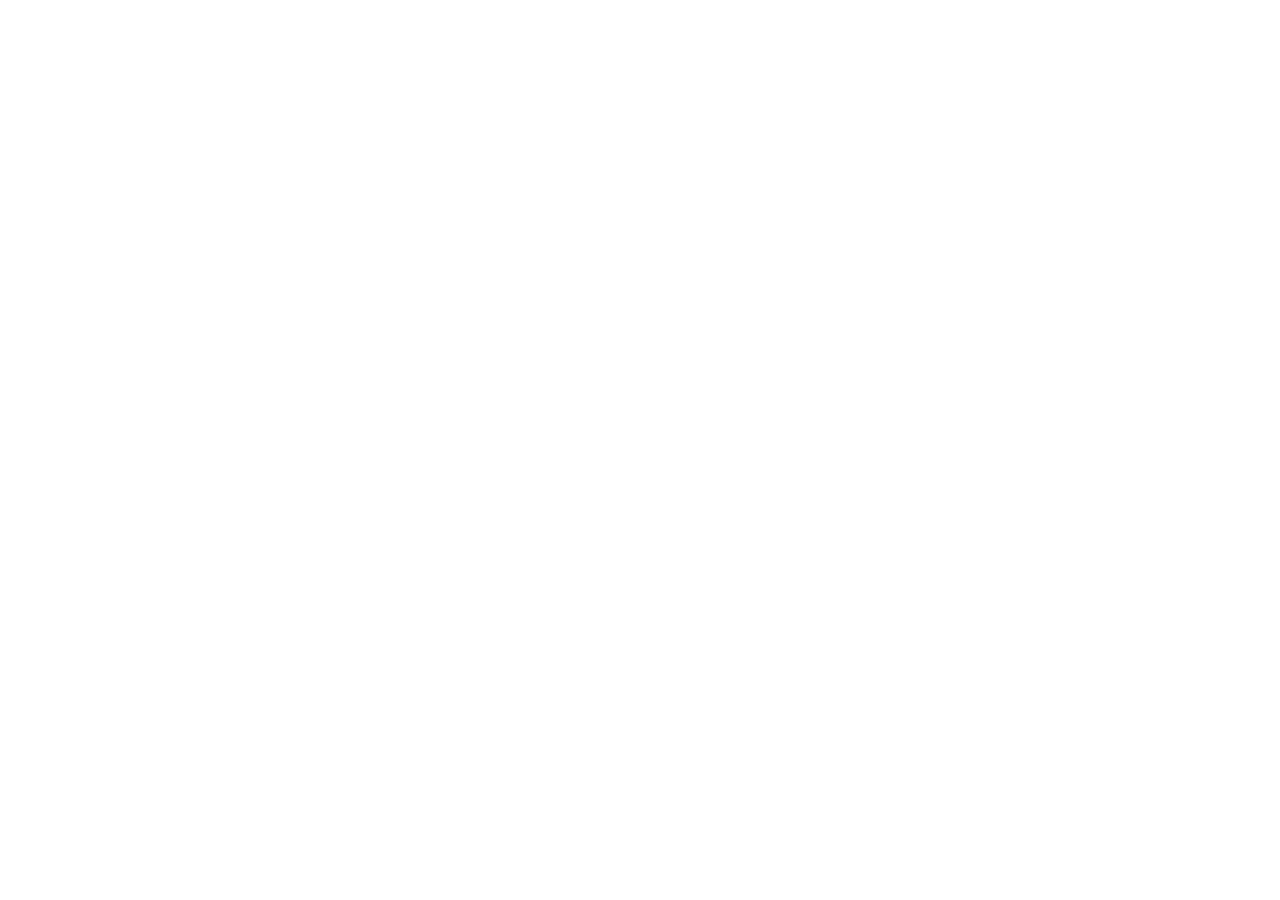
==== HM1/index.html @ 99145280 "homework 1" ====
<!DOCTYPE html>
<html lang="en">
<head>
    <meta charset="UTF-8">
    <meta http-equiv="X-UA-Compatible" content="IE=edge">
    <meta name="viewport" content="width=device-width, initial-scale=1.0">
    <title>Git and Github</title>
</head>
<body>
    
</body>
</html>
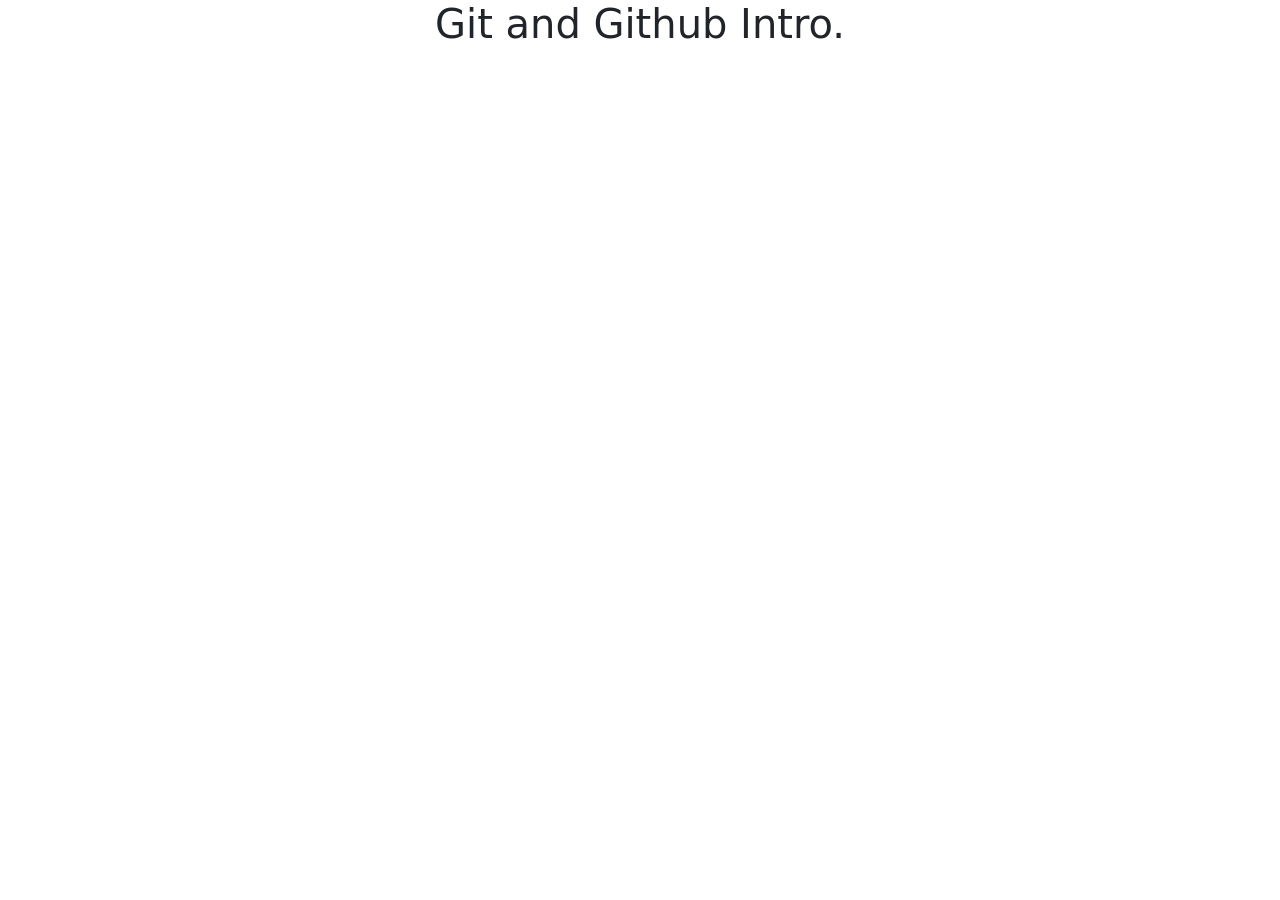
==== commit b86213b0: "homework 1 again commited" ====
--- a/HM1/index.html
+++ b/HM1/index.html
@@ -4,9 +4,14 @@
     <meta charset="UTF-8">
     <meta http-equiv="X-UA-Compatible" content="IE=edge">
     <meta name="viewport" content="width=device-width, initial-scale=1.0">
+
     <title>Git and Github</title>
+    <link rel="stylesheet" href="bootstrap/css/bootstrap.min.css">
 </head>
 <body>
+    <h1 class="text-center">Git and Github Intro.</h1>
     
+
+    <script src="bootstrap/js/bootstrap.min.js"></script>
 </body>
 </html>
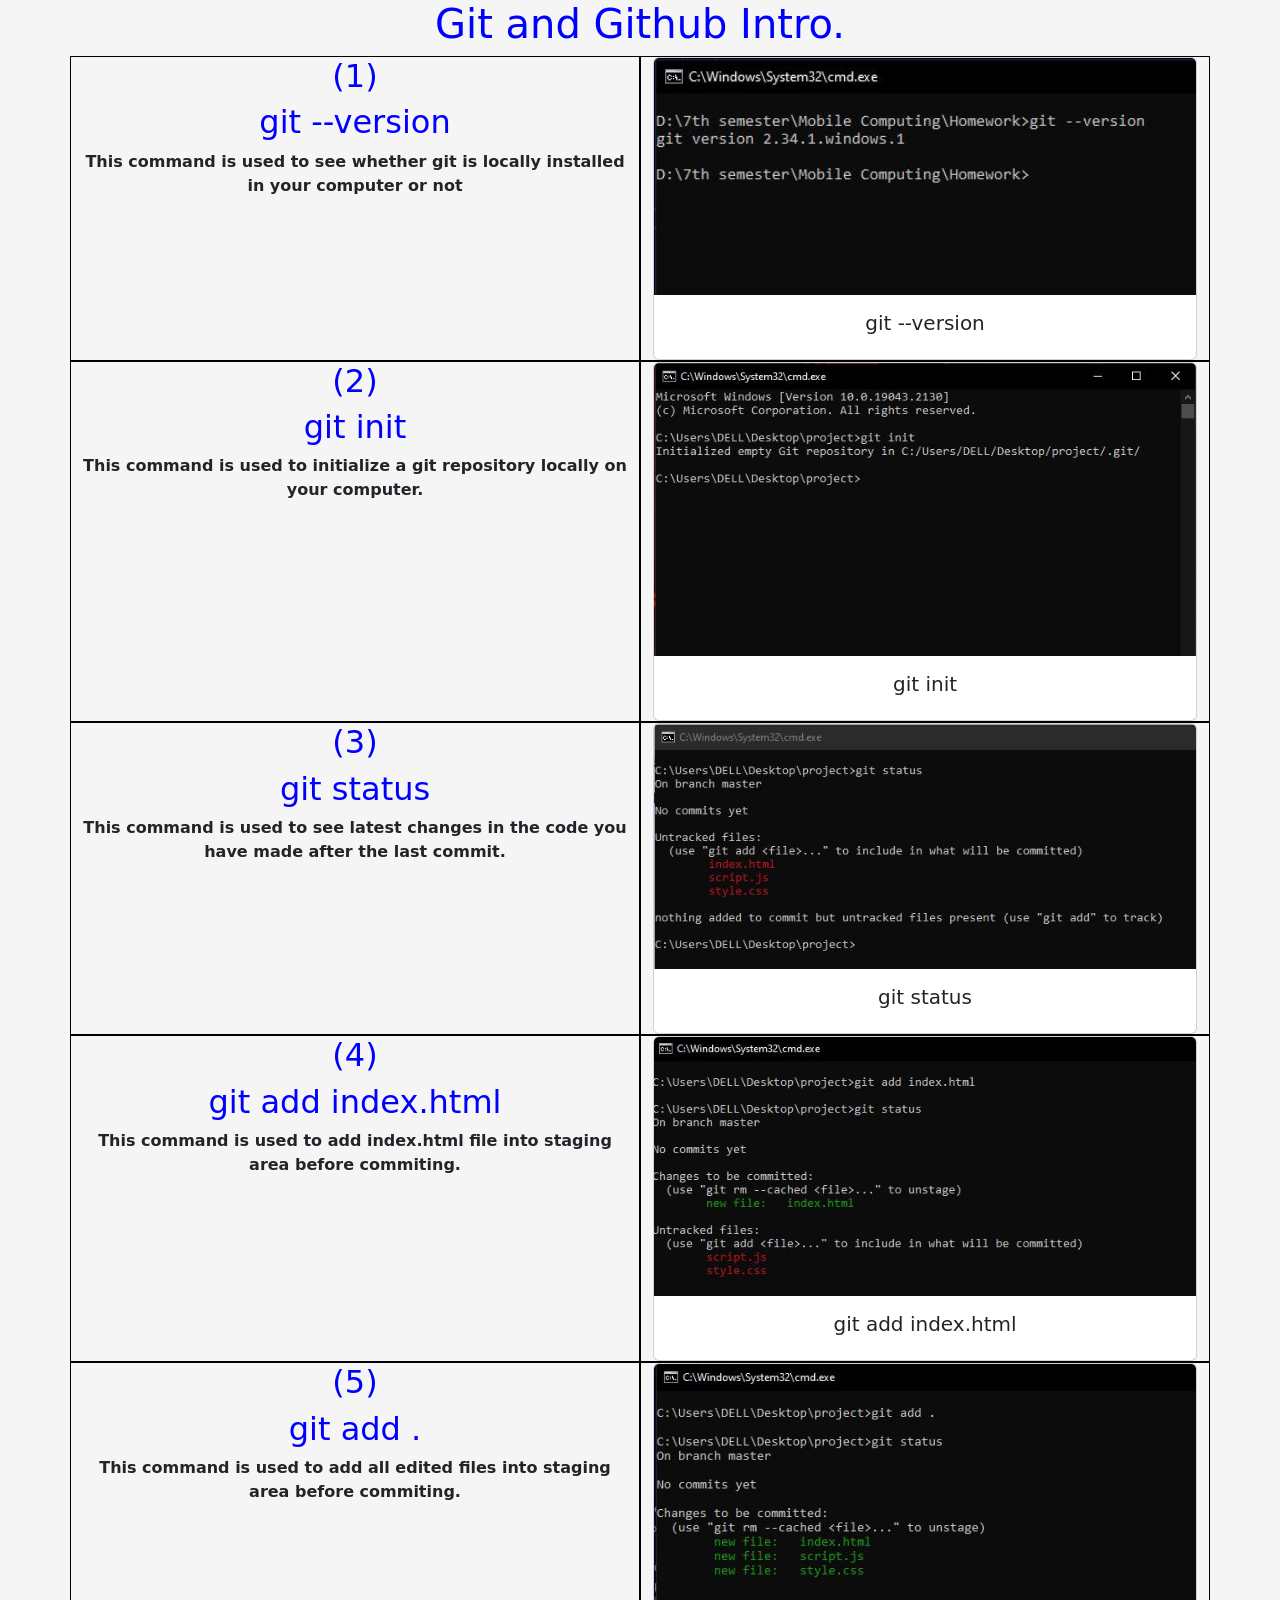
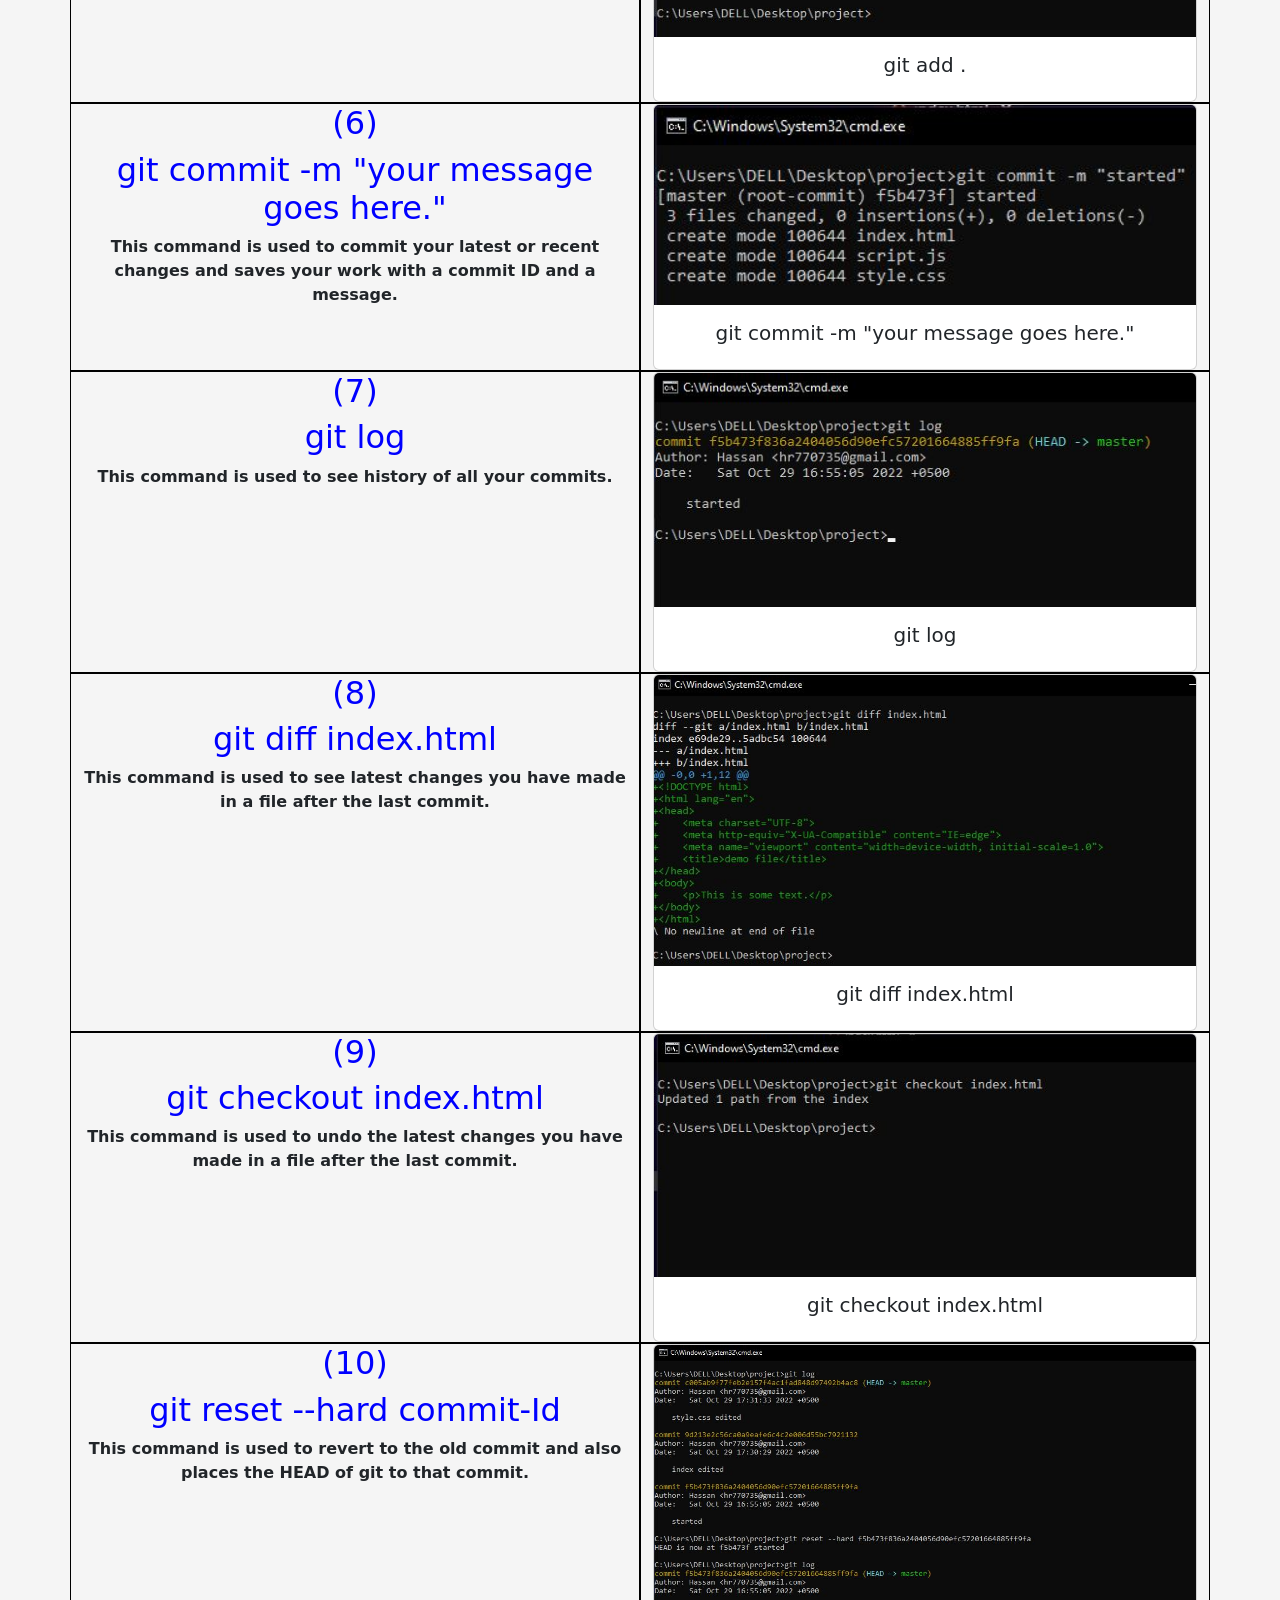
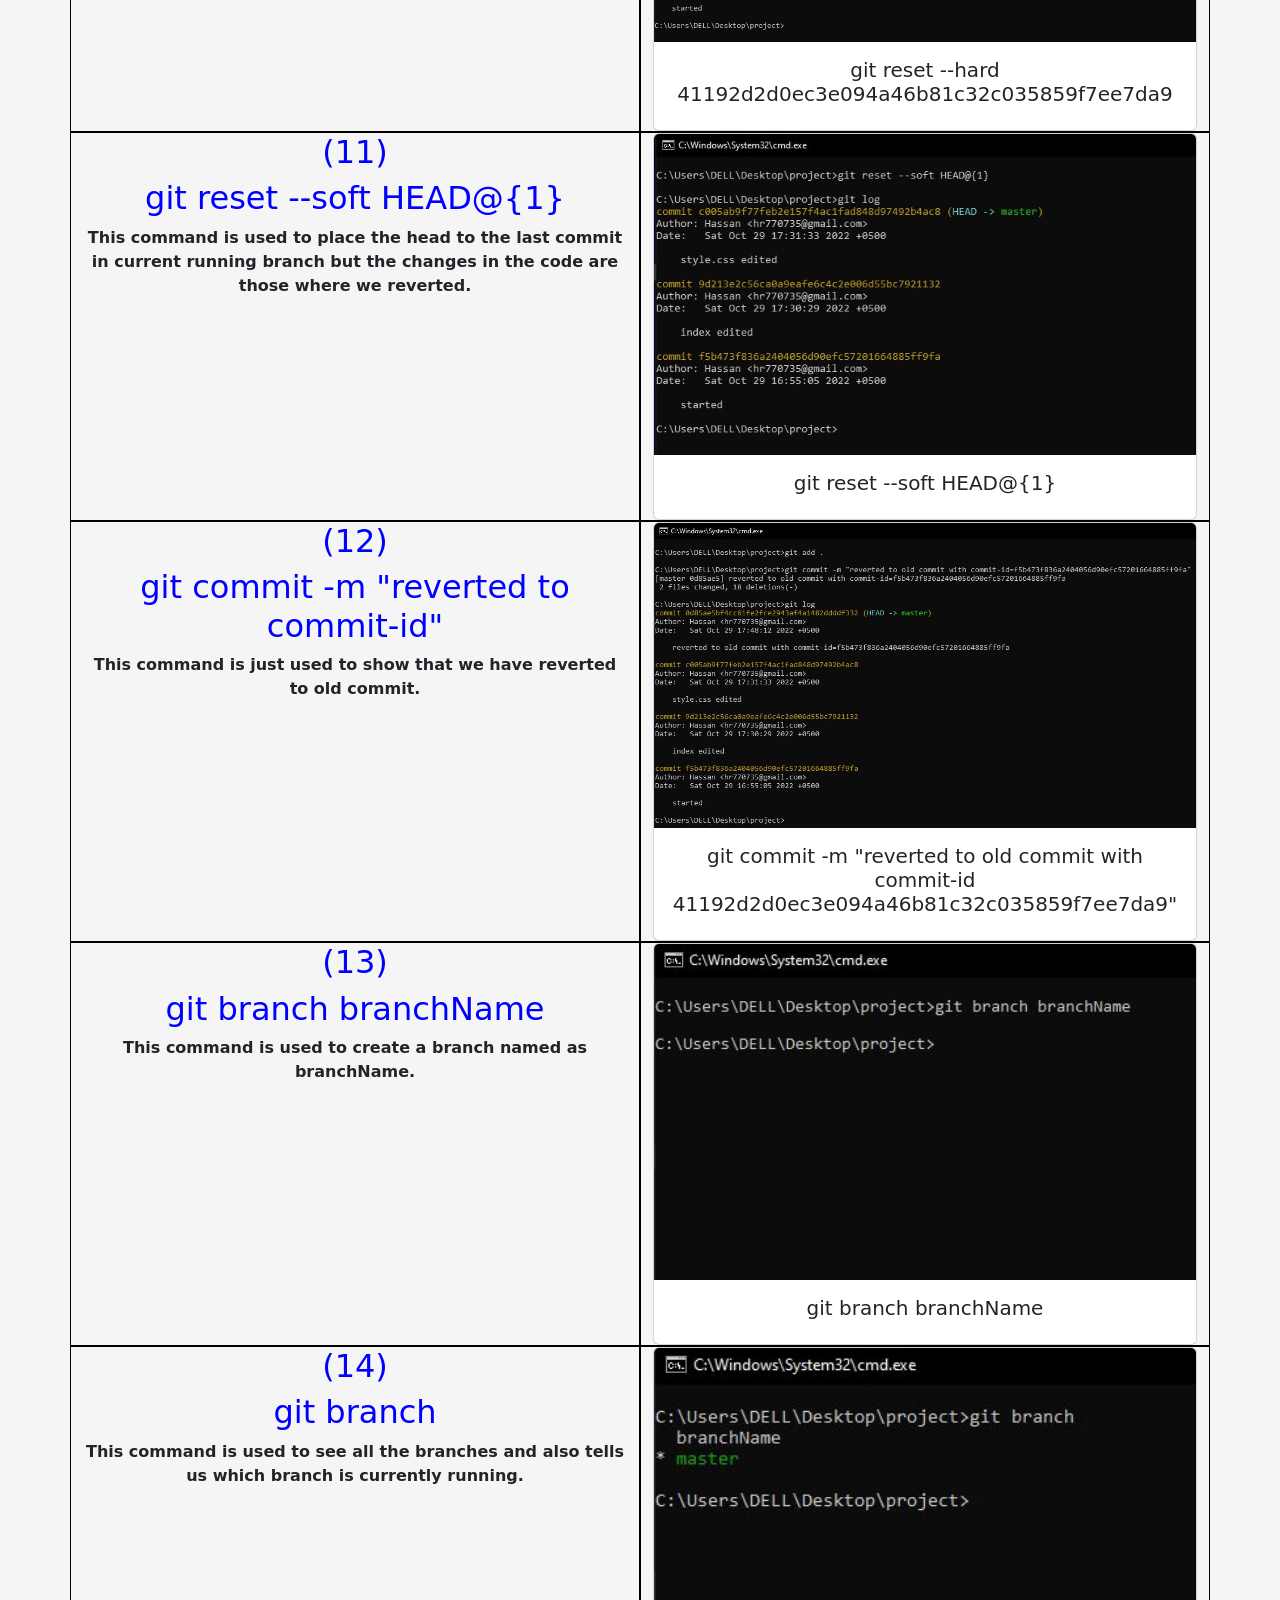
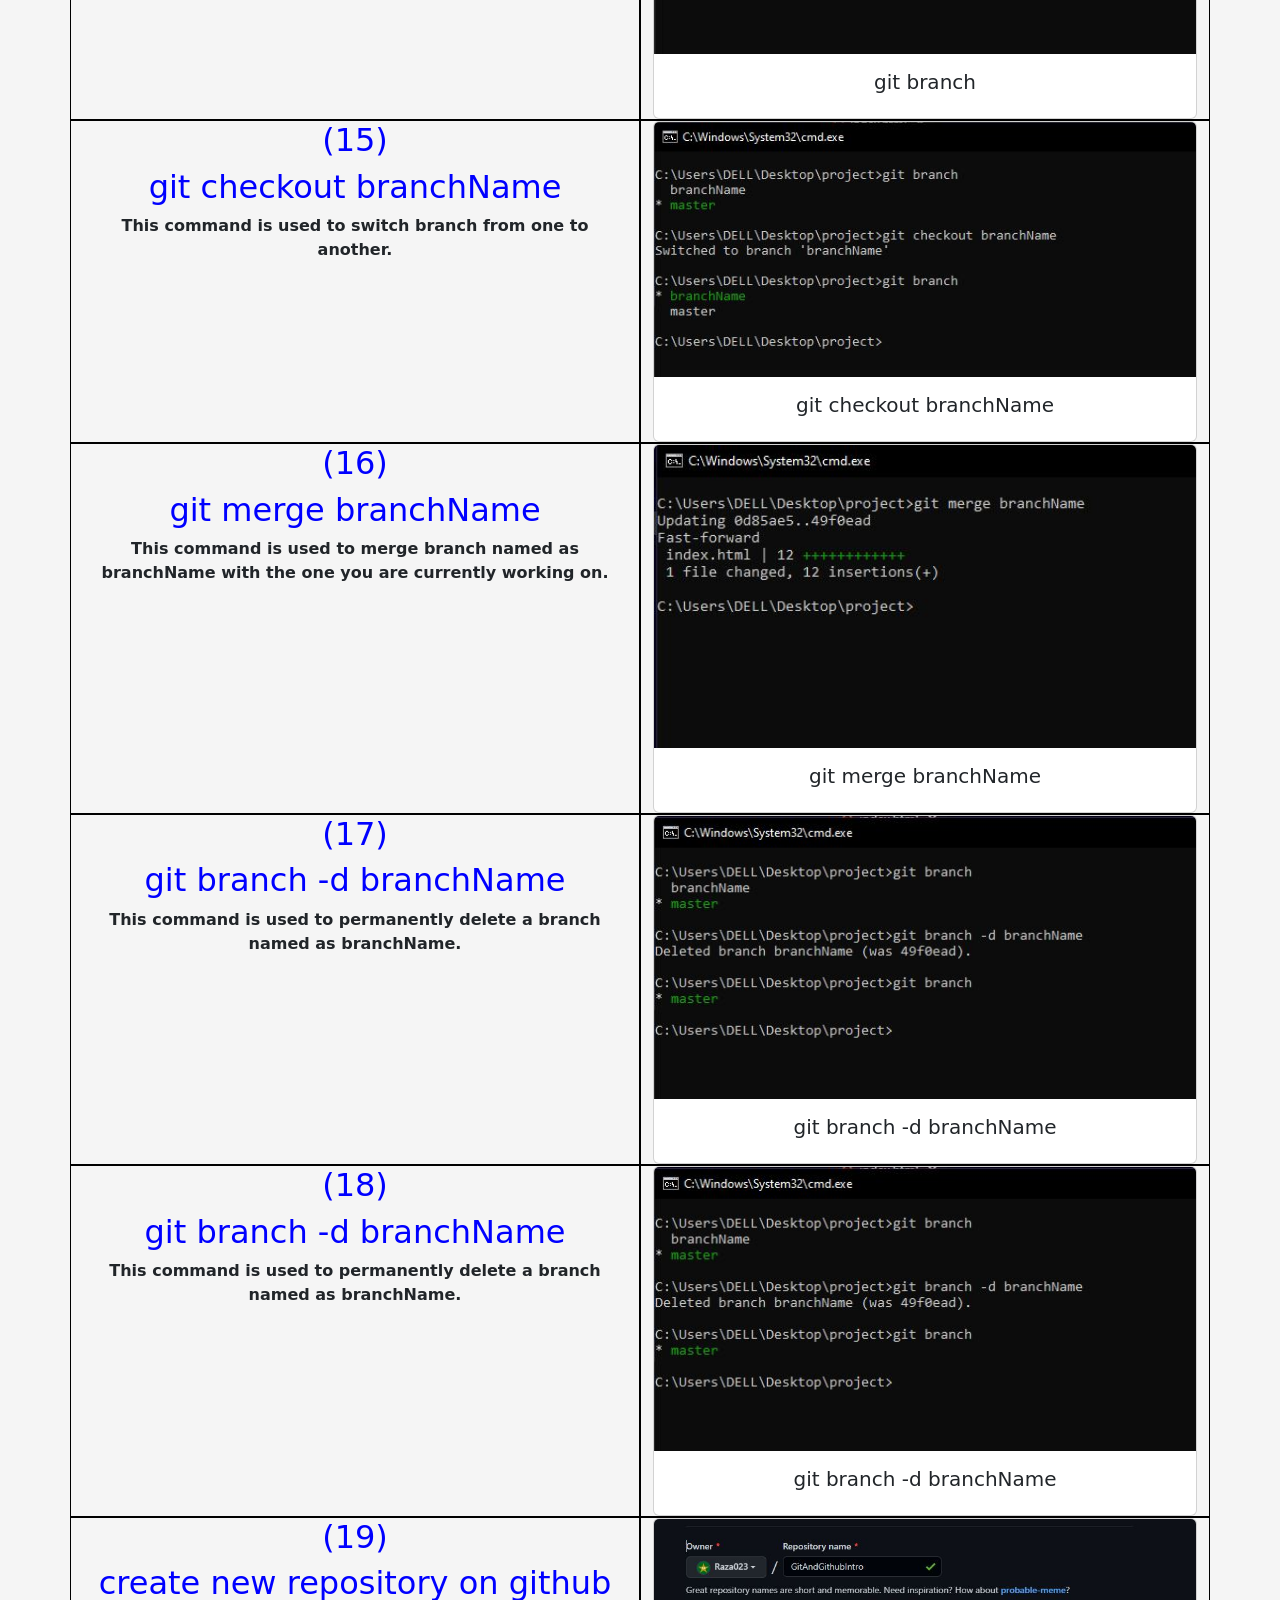
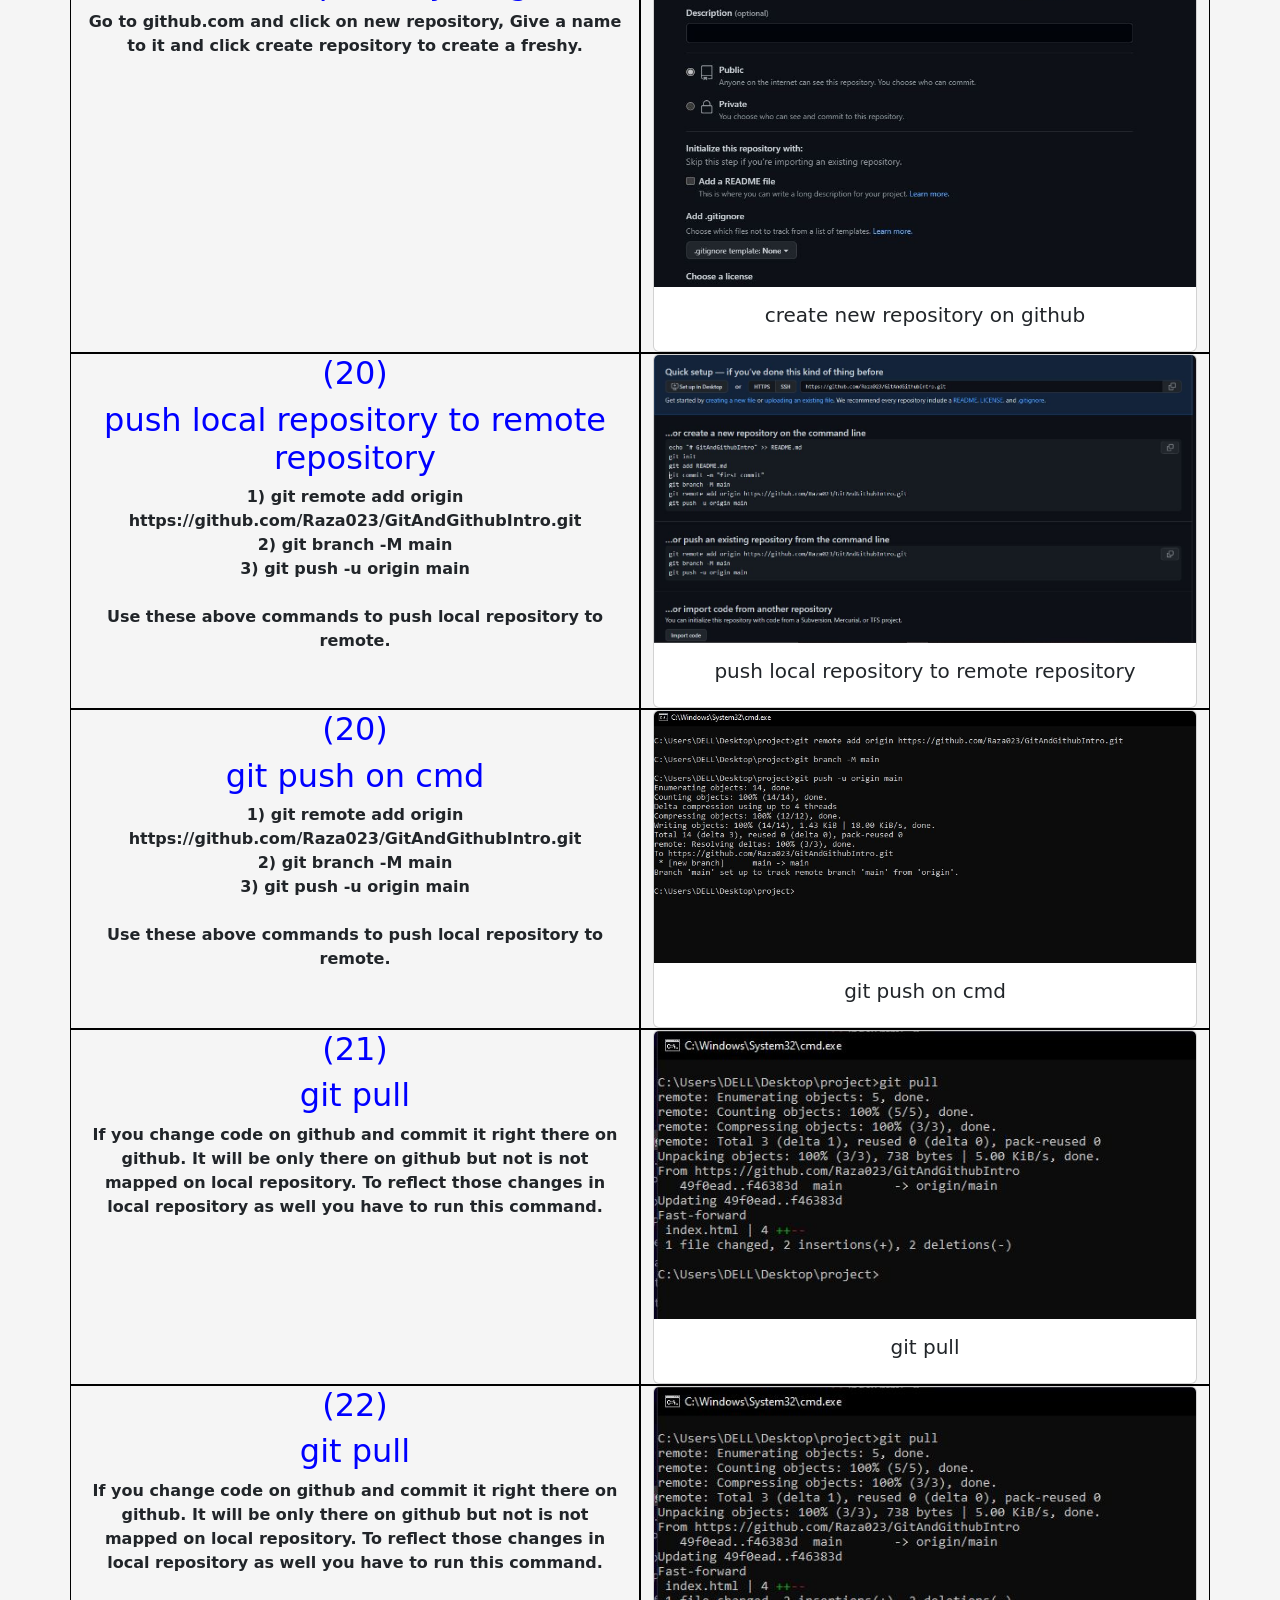
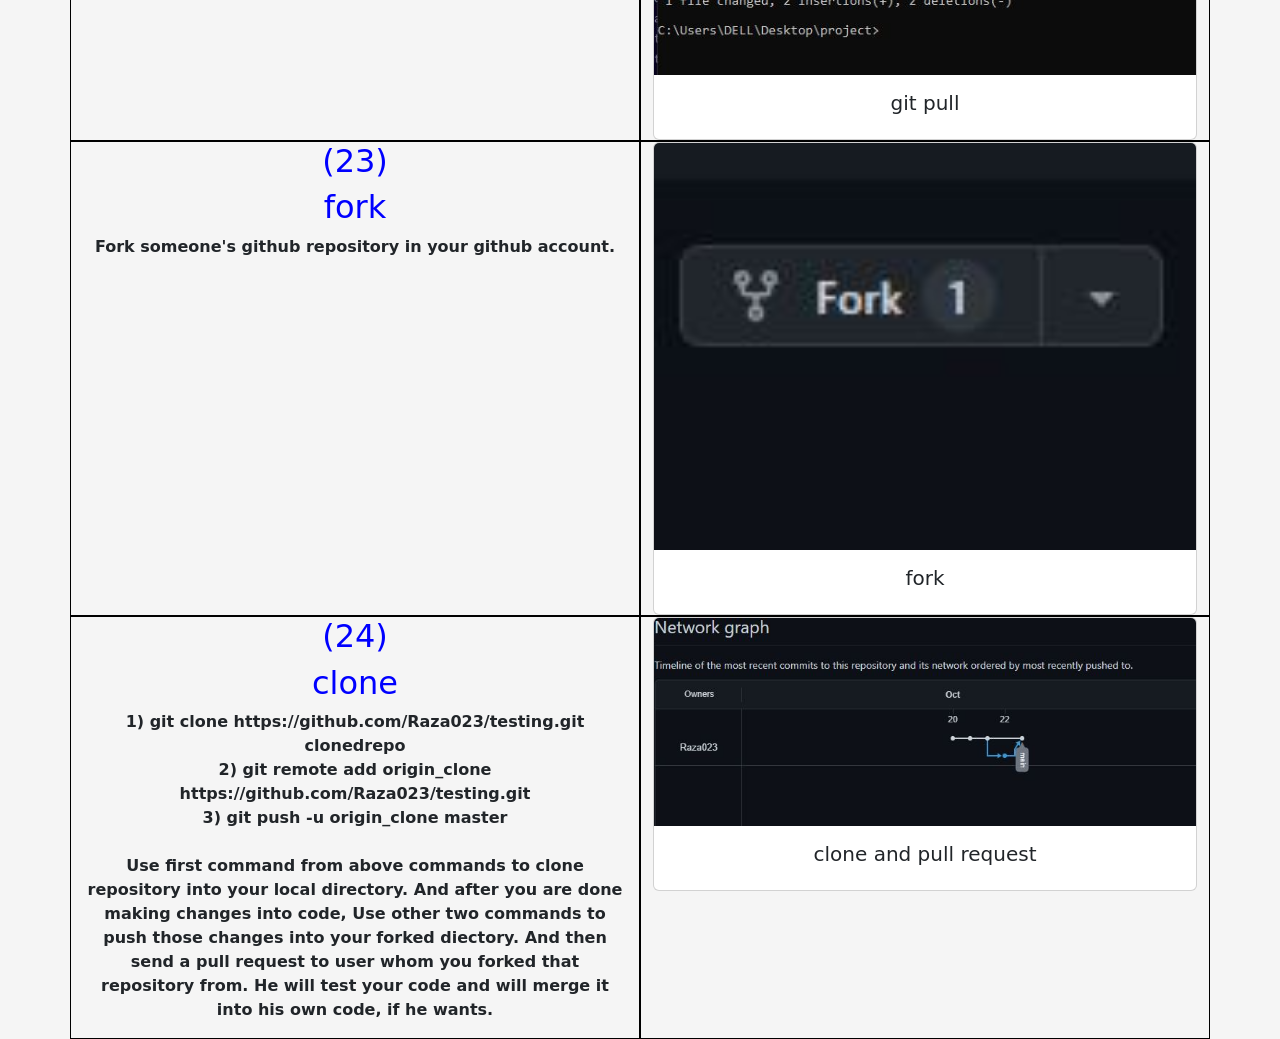
==== commit 99fe57ff: "first app" ====
--- a/HM1/index.html
+++ b/HM1/index.html
@@ -1,17 +1,481 @@
 <!DOCTYPE html>
 <html lang="en">
+
 <head>
-    <meta charset="UTF-8">
-    <meta http-equiv="X-UA-Compatible" content="IE=edge">
-    <meta name="viewport" content="width=device-width, initial-scale=1.0">
-
-    <title>Git and Github</title>
-    <link rel="stylesheet" href="bootstrap/css/bootstrap.min.css">
+	<meta charset="UTF-8" />
+	<meta http-equiv="X-UA-Compatible" content="IE=edge" />
+	<meta name="viewport" content="width=device-width, initial-scale=1.0" />
+
+	<title>Git and Github</title>
+	<link rel="stylesheet" href="bootstrap/css/bootstrap.min.css" />
+	<link rel="stylesheet" href="style.css" />
 </head>
+
 <body>
-    <h1 class="text-center">Git and Github Intro.</h1>
-    
-
-    <script src="bootstrap/js/bootstrap.min.js"></script>
+	<div class="container text-center">
+		<h1 class="text-center">Git and Github Intro.</h1>
+		<div class="row">
+			<div class="col-lg-6 borderlgao">
+				<h2>(1)</h2>
+				<h2>git --version</h2>
+				<p>
+					This command is used to see whether git is locally installed in your
+					computer or not
+				</p>
+			</div>
+			<div class="col-lg-6 borderlgao">
+				<div class="card">
+					<img src="./media/images/gitVersion.JPG" class="card-img-top" alt="..." />
+					<div class="card-body">
+						<h5 class="card-title">git --version</h5>
+					</div>
+				</div>
+			</div>
+		</div>
+		<div class="row">
+			<div class="col-lg-6 borderlgao">
+				<h2>(2)</h2>
+				<h2>git init</h2>
+				<p>
+					This command is used to initialize a git repository locally on your computer.
+				</p>
+			</div>
+			<div class="col-lg-6 borderlgao">
+				<div class="card">
+					<img src="./media/images/gitInit.JPG" class="card-img-top" alt="..." />
+					<div class="card-body">
+						<h5 class="card-title">git init</h5>
+					</div>
+				</div>
+			</div>
+		</div>
+		<div class="row">
+			<div class="col-lg-6 borderlgao">
+				<h2>(3)</h2>
+				<h2>git status</h2>
+				<p>
+					This command is used to see latest changes in the code you have made after the last commit. 
+				</p>
+			</div>
+			<div class="col-lg-6 borderlgao">
+				<div class="card">
+					<img src="./media/images/gitStatus.JPG" class="card-img-top" alt="..." />
+					<div class="card-body">
+						<h5 class="card-title">git status</h5>
+					</div>
+				</div>
+			</div>
+		</div>
+
+		<div class="row">
+			<div class="col-lg-6 borderlgao">
+				<h2>(4)</h2>
+				<h2>git add index.html</h2>
+				<p>
+					This command is used to add index.html file into staging area before commiting.
+				</p>
+			</div>
+			<div class="col-lg-6 borderlgao">
+				<div class="card">
+					<img src="./media/images/gitAddIndex.JPG" class="card-img-top" alt="..." />
+					<div class="card-body">
+						<h5 class="card-title">git add index.html</h5>
+					</div>
+				</div>
+			</div>
+		</div>
+
+		<div class="row">
+			<div class="col-lg-6 borderlgao">
+				<h2>(5)</h2>
+				<h2>git add .</h2>
+				<p>
+					This command is used to add all edited files into staging area before commiting.
+				</p>
+			</div>
+			<div class="col-lg-6 borderlgao">
+				<div class="card">
+					<img src="./media/images/gitAddAll.JPG" class="card-img-top" alt="..." />
+					<div class="card-body">
+						<h5 class="card-title">git add .</h5>
+					</div>
+				</div>
+			</div>
+		</div> 
+
+		<div class="row">
+			<div class="col-lg-6 borderlgao">
+				<h2>(6)</h2>
+				<h2>git commit -m "your message goes here."</h2>
+				<p>
+					This command is used to commit your latest or recent changes and saves your work with a commit ID and a message.
+				</p>
+			</div>
+			<div class="col-lg-6 borderlgao">
+				<div class="card">
+					<img src="./media/images/gitCommit.JPG" class="card-img-top" alt="..." />
+					<div class="card-body">
+						<h5 class="card-title">git commit -m "your message goes here."</h5>
+					</div>
+				</div>
+			</div>
+		</div>
+
+		<div class="row">
+			<div class="col-lg-6 borderlgao">
+				<h2>(7)</h2>
+				<h2>git log</h2>
+				<p>
+					This command is used to see history of all your commits.
+				</p>
+			</div>
+			<div class="col-lg-6 borderlgao">
+				<div class="card">
+					<img src="./media/images/gitLog.JPG" class="card-img-top" alt="..." />
+					<div class="card-body">
+						<h5 class="card-title">git log</h5>
+					</div>
+				</div>
+			</div>
+		</div>
+
+		<div class="row">
+			<div class="col-lg-6 borderlgao">
+				<h2>(8)</h2>
+				<h2>git diff index.html</h2>
+				<p>
+					This command is used to see latest changes you have made in a file after the last commit.
+				</p>
+			</div>
+			<div class="col-lg-6 borderlgao">
+				<div class="card">
+					<img src="./media/images/gitDiff.JPG" class="card-img-top" alt="..." />
+					<div class="card-body">
+						<h5 class="card-title">git diff index.html</h5>
+					</div>
+				</div>
+			</div>
+		</div>
+
+		<div class="row">
+			<div class="col-lg-6 borderlgao">
+				<h2>(9)</h2>
+				<h2>git checkout index.html</h2>
+				<p>
+					This command is used to undo the latest changes you have made in a file after the last commit.
+				</p>
+			</div>
+			<div class="col-lg-6 borderlgao">
+				<div class="card">
+					<img src="./media/images/gitCheckoutIndex.JPG" class="card-img-top" alt="..." />
+					<div class="card-body">
+						<h5 class="card-title">git checkout index.html</h5>
+					</div>
+				</div>
+			</div>
+		</div>
+
+		<div class="row">
+			<div class="col-lg-6 borderlgao">
+				<h2>(10)</h2>
+				<h2>git reset --hard commit-Id</h2>
+				<p>
+					This command is used to revert to the old commit and also places the HEAD of git to that commit.
+				</p>
+			</div>
+			<div class="col-lg-6 borderlgao">
+				<div class="card">
+					<img src="./media/images/gitResetHard.JPG" class="card-img-top" alt="..." />
+					<div class="card-body">
+						<h5 class="card-title">git reset --hard 41192d2d0ec3e094a46b81c32c035859f7ee7da9</h5>
+					</div>
+				</div>
+			</div>
+		</div>
+
+		<div class="row">
+			<div class="col-lg-6 borderlgao">
+				<h2>(11)</h2>
+				<h2>git reset --soft HEAD@{1}</h2>
+				<p>
+					This command is used to place the head to the last commit in current running branch but the changes in the code are those where we reverted.
+				</p>
+			</div>
+			<div class="col-lg-6 borderlgao">
+				<div class="card">
+					<img src="./media/images/gitResetSoft.JPG" class="card-img-top" alt="..." />
+					<div class="card-body">
+						<h5 class="card-title">git reset --soft HEAD@{1}</h5>
+					</div>
+				</div>
+			</div>
+		</div>
+
+		<div class="row">
+			<div class="col-lg-6 borderlgao">
+				<h2>(12)</h2>
+				<h2>git commit -m "reverted to commit-id"</h2>
+				<p>
+					This command is just used to show that we have reverted to old commit.
+				</p>
+			</div>
+			<div class="col-lg-6 borderlgao">
+				<div class="card">
+					<img src="./media/images/gitRevertCommit.JPG" class="card-img-top" alt="..." />
+					<div class="card-body">
+						<h5 class="card-title">git commit -m "reverted to old commit with commit-id 41192d2d0ec3e094a46b81c32c035859f7ee7da9"</h5>
+					</div>
+				</div>
+			</div>
+		</div>
+
+		<div class="row">
+			<div class="col-lg-6 borderlgao">
+				<h2>(13)</h2>
+				<h2>git branch branchName</h2>
+				<p>
+					This command is used to create a branch named as branchName.
+				</p>
+			</div>
+			<div class="col-lg-6 borderlgao">
+				<div class="card">
+					<img src="./media/images/gitBranchName.JPG" class="card-img-top" alt="..." />
+					<div class="card-body">
+						<h5 class="card-title">git branch branchName</h5>
+					</div>
+				</div>
+			</div>
+		</div>
+
+		<div class="row">
+			<div class="col-lg-6 borderlgao">
+				<h2>(14)</h2>
+				<h2>git branch</h2>
+				<p>
+					This command is used to see all the branches and also tells us which branch is currently running.
+				</p>
+			</div>
+			<div class="col-lg-6 borderlgao">
+				<div class="card">
+					<img src="./media/images/gitBranch.JPG" class="card-img-top" alt="..." />
+					<div class="card-body">
+						<h5 class="card-title">git branch</h5>
+					</div>
+				</div>
+			</div>
+		</div>
+
+		<div class="row">
+			<div class="col-lg-6 borderlgao">
+				<h2>(15)</h2>
+				<h2>git checkout branchName</h2>
+				<p>
+					This command is used to switch branch from one to another.
+				</p>
+			</div>
+			<div class="col-lg-6 borderlgao">
+				<div class="card">
+					<img src="./media/images/gitCheckoutBranch.JPG" class="card-img-top" alt="..." />
+					<div class="card-body">
+						<h5 class="card-title">git checkout branchName</h5>
+					</div>
+				</div>
+			</div>
+		</div>
+
+		<div class="row">
+			<div class="col-lg-6 borderlgao">
+				<h2>(16)</h2>
+				<h2>git merge branchName</h2>
+				<p>
+					This command is used to merge branch named as branchName with the one you are currently working on.
+				</p>
+			</div>
+			<div class="col-lg-6 borderlgao">
+				<div class="card">
+					<img src="./media/images/gitMregeBranch.JPG" class="card-img-top" alt="..." />
+					<div class="card-body">
+						<h5 class="card-title">git merge branchName</h5>
+					</div>
+				</div>
+			</div>
+		</div>
+
+		<div class="row">
+			<div class="col-lg-6 borderlgao">
+				<h2>(17)</h2>
+				<h2>git branch -d branchName</h2>
+				<p>
+					This command is used to permanently delete a branch named as branchName.
+				</p>
+			</div>
+			<div class="col-lg-6 borderlgao">
+				<div class="card">
+					<img src="./media/images/gitBranchDelete.JPG" class="card-img-top" alt="..." />
+					<div class="card-body">
+						<h5 class="card-title">git branch -d branchName</h5>
+					</div>
+				</div>
+			</div>
+		</div>
+
+		<div class="row">
+			<div class="col-lg-6 borderlgao">
+				<h2>(18)</h2>
+				<h2>git branch -d branchName</h2>
+				<p>
+					This command is used to permanently delete a branch named as branchName.
+				</p>
+			</div>
+			<div class="col-lg-6 borderlgao">
+				<div class="card">
+					<img src="./media/images/gitBranchDelete.JPG" class="card-img-top" alt="..." />
+					<div class="card-body">
+						<h5 class="card-title">git branch -d branchName</h5>
+					</div>
+				</div>
+			</div>
+		</div>
+
+		<div class="row">
+			<div class="col-lg-6 borderlgao">
+				<h2>(19)</h2>
+				<h2>create new repository on github</h2>
+				<p>
+					Go to github.com and click on new repository, Give a name to it and click create repository to create a freshy.
+				</p>
+			</div>
+			<div class="col-lg-6 borderlgao">
+				<div class="card">
+					<img src="./media/images/createRepo.JPG" class="card-img-top" alt="..." />
+					<div class="card-body">
+						<h5 class="card-title">create new repository on github</h5>
+					</div>
+				</div>
+			</div>
+		</div>
+
+		<div class="row">
+			<div class="col-lg-6 borderlgao">
+				<h2>(20)</h2>
+				<h2>push local repository to remote repository</h2>
+				<p>
+					1) git remote add origin https://github.com/Raza023/GitAndGithubIntro.git<br/>
+					2) git branch -M main<br/>
+					3) git push -u origin main<br/><br/>
+					Use these above commands to push local repository to remote.
+				</p>
+			</div>
+			<div class="col-lg-6 borderlgao">
+				<div class="card">
+					<img src="./media/images/gitPushCommands.JPG" class="card-img-top" alt="..." />
+					<div class="card-body">
+						<h5 class="card-title">push local repository to remote repository</h5>
+					</div>
+				</div>
+			</div>
+		</div>
+
+		<div class="row">
+			<div class="col-lg-6 borderlgao">
+				<h2>(20)</h2>
+				<h2>git push on cmd</h2>
+				<p>
+					1) git remote add origin https://github.com/Raza023/GitAndGithubIntro.git<br/>
+					2) git branch -M main<br/>
+					3) git push -u origin main<br/><br/>
+					Use these above commands to push local repository to remote.
+				</p>
+			</div>
+			<div class="col-lg-6 borderlgao">
+				<div class="card">
+					<img src="./media/images/gitPush.JPG" class="card-img-top" alt="..." />
+					<div class="card-body">
+						<h5 class="card-title">git push on cmd</h5>
+					</div>
+				</div>
+			</div>
+		</div>
+
+		<div class="row">
+			<div class="col-lg-6 borderlgao">
+				<h2>(21)</h2>
+				<h2>git pull</h2>
+				<p>
+					If you change code on github and commit it right there on github. It will be only there on github but not is not mapped on local repository. To reflect those changes in local repository as well you have to run this command.
+				</p>
+			</div>
+			<div class="col-lg-6 borderlgao">
+				<div class="card">
+					<img src="./media/images/gitPull.JPG" class="card-img-top" alt="..." />
+					<div class="card-body">
+						<h5 class="card-title">git pull</h5>
+					</div>
+				</div>
+			</div>
+		</div>
+
+		<div class="row">
+			<div class="col-lg-6 borderlgao">
+				<h2>(22)</h2>
+				<h2>git pull</h2>
+				<p>
+					If you change code on github and commit it right there on github. It will be only there on github but not is not mapped on local repository. To reflect those changes in local repository as well you have to run this command.
+				</p>
+			</div>
+			<div class="col-lg-6 borderlgao">
+				<div class="card">
+					<img src="./media/images/gitPull.JPG" class="card-img-top" alt="..." />
+					<div class="card-body">
+						<h5 class="card-title">git pull</h5>
+					</div>
+				</div>
+			</div>
+		</div>
+
+		<div class="row">
+			<div class="col-lg-6 borderlgao">
+				<h2>(23)</h2>
+				<h2>fork</h2>
+				<p>
+					Fork someone's github repository in your github account.
+				</p>
+			</div>
+			<div class="col-lg-6 borderlgao">
+				<div class="card">
+					<img src="./media/images/fork.JPG" class="card-img-top" alt="..." />
+					<div class="card-body">
+						<h5 class="card-title">fork</h5>
+					</div>
+				</div>
+			</div>
+		</div>
+
+		<div class="row">
+			<div class="col-lg-6 borderlgao">
+				<h2>(24)</h2>
+				<h2>clone</h2>
+				<p>
+					1) git clone https://github.com/Raza023/testing.git clonedrepo<br/>
+					2) git remote add origin_clone https://github.com/Raza023/testing.git<br/>
+					3) git push -u origin_clone master<br/><br/>
+
+					Use first command from above commands to clone repository into your local directory. And after you are done making changes into code, Use other two commands to push those changes into your forked diectory. And then send a pull request to user whom you forked that repository from. He will test your code and will merge it into his own code, if he wants.
+				</p>
+			</div>
+			<div class="col-lg-6 borderlgao">
+				<div class="card">
+					<img src="./media/images/clone.JPG" class="card-img-top" alt="..." />
+					<div class="card-body">
+						<h5 class="card-title">clone and pull request</h5>
+					</div>
+				</div>
+			</div>
+		</div>
+
+	</div>
+	<script src="bootstrap/js/bootstrap.min.js"></script>
+	<script src="script.js"></script>
 </body>
+
 </html>
--- a/HM1/style.css
+++ b/HM1/style.css
@@ -0,0 +1,24 @@
+h1, h2{
+    color: blue;
+}
+
+p{
+    font-weight: bold;
+}
+
+body{
+    background-color:  whitesmoke;
+}
+
+.borderlgao{
+    border: 1px solid black;
+}
+
+img {
+    transition:transform 0.25s ease;
+}
+
+img:hover {
+    -webkit-transform:scale(1.5);
+    transform:scale(1.5);
+}
